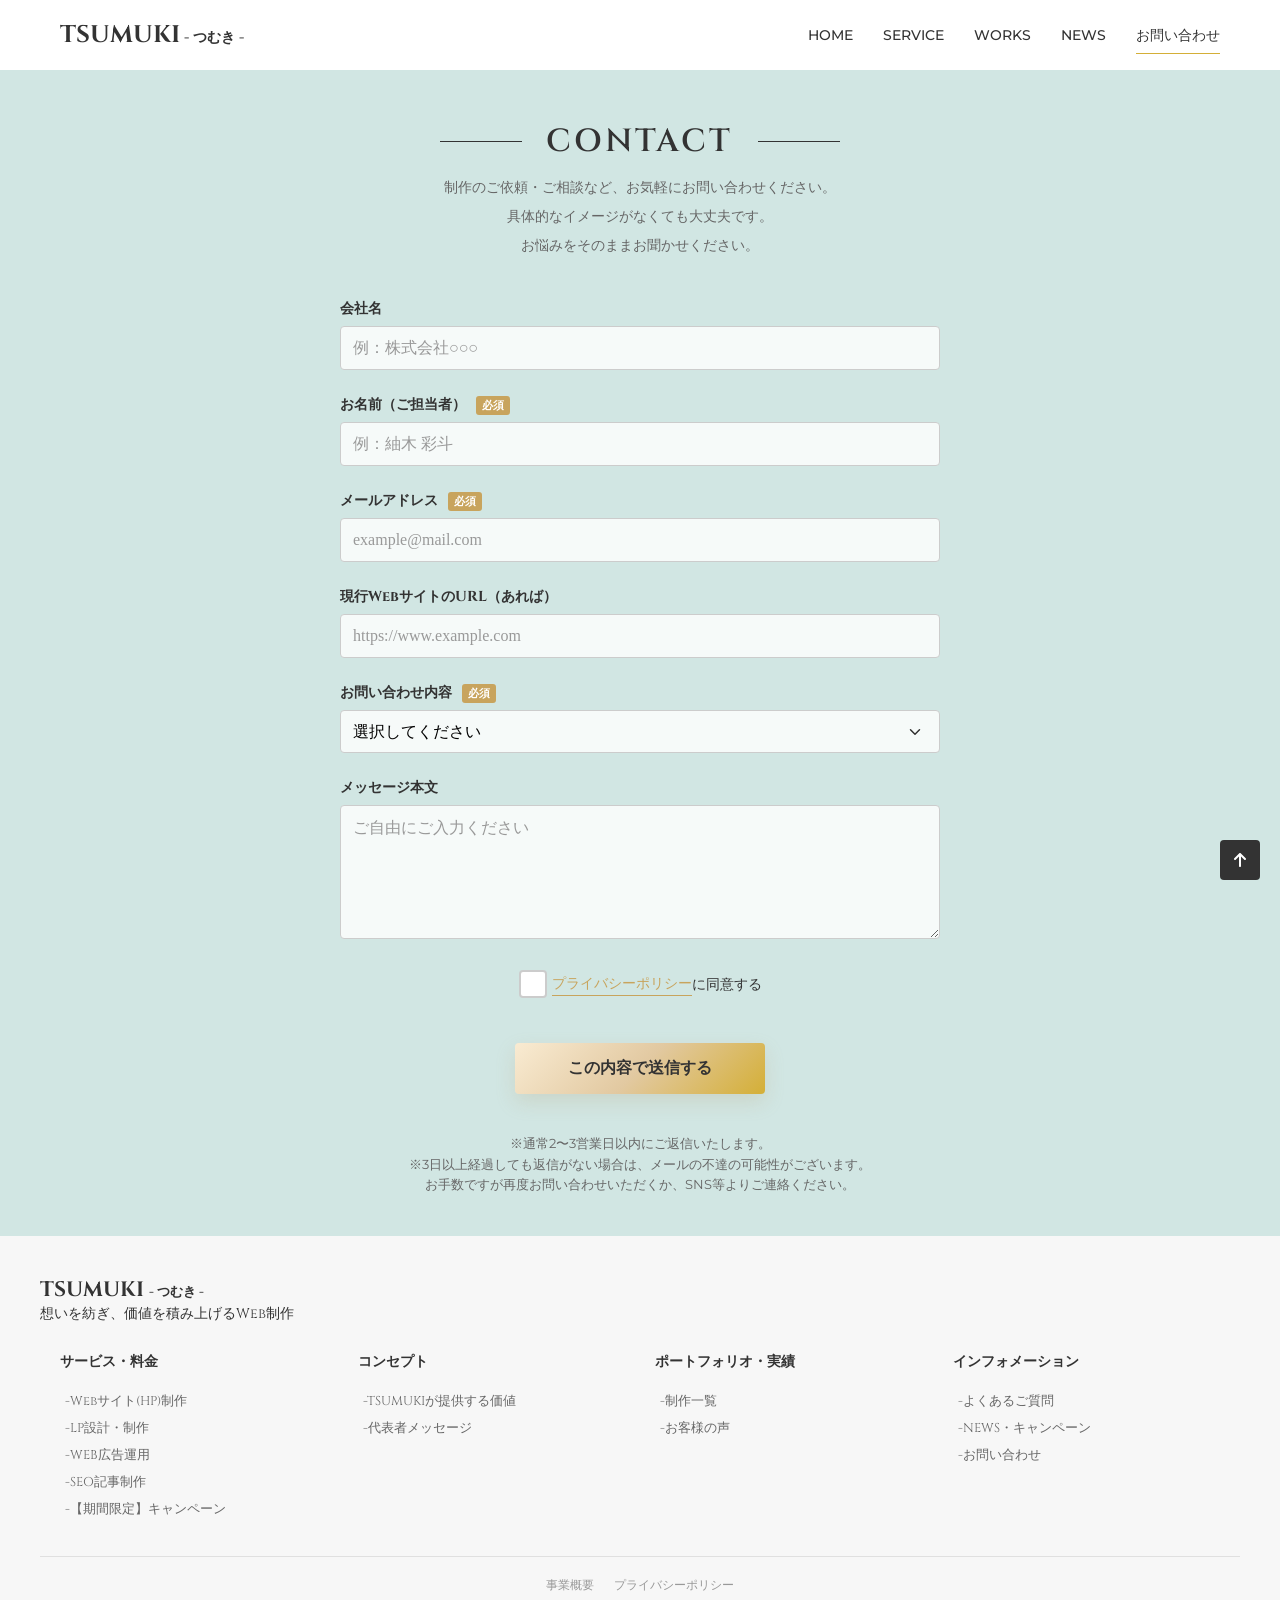
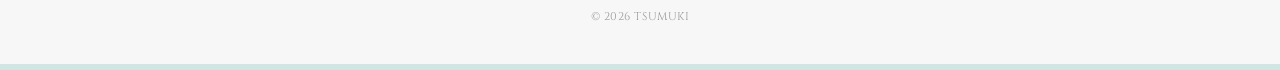
==== contact/index.html @ a567a767 "Add files via upload" ====
<!DOCTYPE html>
<html lang="ja">
<head>
	<meta charset="UTF-8">
	<meta name="viewport" content="width=device-width, initial-scale=1.0">
	<title>tsumuki-つむき- | WEB DESIGN STUDIO</title>
	<link rel="stylesheet" href="../css/style.css">

	<!-- Google Fonts 読み込み -->
		<link rel="preconnect" href="https://fonts.googleapis.com">
		<link rel="preconnect" href="https://fonts.gstatic.com" crossorigin>
		<link href="https://fonts.googleapis.com/css2?family=Cinzel:wght@400..900&family=Montserrat:ital,wght@0,100..900;1,100..900&display=swap" rel="stylesheet">

</head>
<body id="contact">

	<!-- ＊＊＊＊＊＊＊＊＊＊＊＊＊＊＊＊＊＊＊＊＊＊＊＊＊＊＊＊＊＊＊＊
	 ヘッダー領域
	 ＊＊＊＊＊＊＊＊＊＊＊＊＊＊＊＊＊＊＊＊＊＊＊＊＊＊＊＊＊＊＊＊ -->
	<header>
		<div class="header-container">
			<a href="../index.html">
				<h1>TSUMUKI<span>&nbsp;-&nbsp;つむき&nbsp;-</span></h1>
			</a>

			<div class="hamburger" id="js-hamburger">
        <span></span>
        <span></span>
        <span></span>
      </div>

      <nav id="js-nav">
				<ul class="grobal-nav">
					<li><a href="../index.html">HOME</a></li>
					<li><a href="../index.html#service">SERVICE</a></li>
					<li><a href="../soon.html">WORKS</a></li>
					<li><a href="../soon.html">NEWS</a></li>
					<li><a href="index.html" aria-current="page">お問い合わせ</a></li>
				</ul>
			</nav>
		</div>
	</header>

	<!-- ＊＊＊＊＊＊＊＊＊＊＊＊＊＊＊＊＊＊＊＊＊＊＊＊＊＊＊＊＊＊＊＊＊＊メイン領域＊＊＊＊＊＊＊＊＊＊＊＊＊＊＊＊＊＊＊＊＊＊＊＊＊＊＊＊＊＊＊＊＊＊ -->
	<main>
		<!-- ********************お問い合わせフォーム******************** -->
<section class="contact-section">
  <div class="container">
    <h2 class="section-title">CONTACT</h2>
    <p class="section-subtitle">
			制作のご依頼・ご相談など、お気軽にお問い合わせください。<br>
			具体的なイメージがなくても大丈夫です。<br>
			お悩みをそのままお聞かせください。
		</p>

    <form action="https://ssgform.com/s/tRD8QFC2WDVn" method="post" class="contact-form">
      
      <div class="form-group">
        <label for="company">会社名</label>
        <input type="text" id="company" name="会社名" placeholder="例：株式会社○○○">
      </div>

			<div class="form-group">
				<label for="name">お名前（ご担当者）<span>必須</span></label>
				<input type="text" id="name" name="お名前" placeholder="例：紬木 彩斗" required>
			</div>

      <div class="form-group">
        <label for="email">メールアドレス<span>必須</span></label>
        <input type="email" id="email" name="メールアドレス" placeholder="example@mail.com" required>
      </div>

		  <div class="form-group">
        <label for="hp">現行WebサイトのURL（あれば）</label>
        <input type="url" id="hp" name="現行サイト" placeholder="https://www.example.com">
      </div>

      <div class="form-group">
        <label for="type">お問い合わせ内容<span>必須</span></label>
        <select id="type" name="お問い合わせ種類" required>
          <option value="">選択してください</option>
          <option value="サイト制作">Webサイトのご相談</option>
          <option value="LP相談">LPのご相談</option>
          <option value="Web広告">Web広告のご相談</option>
          <option value="ライティング">SEO記事制作のご相談</option>
          <option value="その他">その他</option>
        </select>
      </div>

      <div class="form-group">
        <label for="message">メッセージ本文</label>
        <textarea id="message" name="内容" rows="6" placeholder="ご自由にご入力ください"></textarea>
      </div>

			<div class="form-agreement">
				<input type="checkbox" id="agree" name="同意" required>
				<label for="agree">
					<a href="privacy.html" target="_blank" rel="noopener noreferrer">プライバシーポリシー</a>に同意する
				</label>
			</div>
						
      <div class="form-submit">
        <button type="submit" class="submit-btn">この内容で送信する</button>
      </div>
			
			<p class="form-note">
				※通常2〜3営業日以内にご返信いたします。<br>
				※3日以上経過しても返信がない場合は、メールの不達の可能性がございます。<br>
				お手数ですが再度お問い合わせいただくか、SNS等よりご連絡ください。
			</p>

    </form>
  </div>
</section>

	</main>

	<!-- ＊＊＊＊＊＊＊＊＊＊＊＊＊＊＊＊＊＊＊＊＊＊＊＊＊＊＊＊＊＊＊＊
	 フッター領域
	 ＊＊＊＊＊＊＊＊＊＊＊＊＊＊＊＊＊＊＊＊＊＊＊＊＊＊＊＊＊＊＊＊ -->
	<footer class="footer">
		<!-- ↑TOPへ戻るボタン -->
		<a href="#top">
			<button class="top-btn">
				<svg class="svgIcon" viewBox="0 0 384 512">
					<path
						d="M214.6 41.4c-12.5-12.5-32.8-12.5-45.3 0l-160 160c-12.5 12.5-12.5 32.8 0 45.3s32.8 12.5 45.3 0L160 141.2V448c0 17.7 14.3 32 32 32s32-14.3 32-32V141.2L329.4 246.6c12.5 12.5 32.8 12.5 45.3 0s12.5-32.8 0-45.3l-160-160z">
					</path>
				</svg>
			</button>
		</a>

		<div class="footer-container">
			<!-- ロゴ・名前エリア -->
			<div class="footer_brand">
    	  <div class="footer_logo">TSUMUKI&nbsp;<span>-&nbsp;つむき&nbsp;-</span></div>
    	  <p class="footer_tagline">想いを紡ぎ、価値を積み上げるWeb制作</p>
    	</div>

			<!-- フッター情報エリア -->
			<div class="footer__main">
				<details open class="footer__accordion">
					<summary>サービス・料金</summary>
					<ul>
						<li><a href="#">-Webサイト(HP)制作</a></li>
						<li><a href="#">-LP設計・制作</a></li>
						<li><a href="#">-WEB広告運用</a></li>
						<li><a href="#">-SEO記事制作</a></li>
						<li><a href="#">-【期間限定】キャンペーン</a></li>
					</ul>
				</details>
				
				<details open class="footer__accordion">
					<summary>コンセプト</summary>
					<ul>
						<li><a href="#">-TSUMUKIが提供する価値</a></li>
						<li><a href="#">-代表者メッセージ</a></li>
					</ul>
				</details>

				<details open class="footer__accordion">
					<summary>ポートフォリオ・実績</summary>
					<ul>
						<li><a href="#">-制作一覧</a></li>
						<li><a href="#">-お客様の声</a></li>
					</ul>
				</details>

				<details open class="footer__accordion">
					<summary>インフォメーション</summary>
					<ul>
						<li><a href="#">-よくあるご質問</a></li>
						<li><a href="#">-NEWS・キャンペーン</a></li>
						<li><a href="#">-お問い合わせ</a></li>
					</ul>
				</details>	

			</div>

			<div class="footer__sub">
				<nav class="footer__sub-nav">
					<a href="#">事業概要</a>
					<a href="#">プライバシーポリシー</a>
				</nav>
				<p class="copyright">&copy; 2026 TSUMUKI</p>
			</div>

		</div>	<!--/.footer-container-->

		
		<!-- ********************JavaScript******************** -->
		<script src="../js/hamburger.js"></script>
		<script src="../js/smart-header.js"></script>

		<!-- フッターのサイトマップアコーディオン：スマホ表示のみ閉じておくためのJS -->
		<script>
			if (window.innerWidth <= 767) {
				document.querySelectorAll('.footer__accordion').forEach(el => el.removeAttribute('open'));
			}
		</script>

	</footer>
</body>
</html>
---- css/style.css ----
@charset "UTF-8";
html {
  scroll-behavior: smooth;
}

html * {
  margin: 0;
  padding: 0;
  box-sizing: border-box;
}

body {
  background-color: #D1E6E3;
  color: #333;
  /* フォント　<weight>: Use a value from 400 to 900 */
  font-family: "Cinzel", serif;
  font-optical-sizing: auto;
  font-style: normal;
}

ul {
  list-style-type: none;
  margin-left: 0;
}

a {
  text-decoration: none;
}

img {
  max-width: 100%;
  height: auto;
}

/* headerの高さ分を計算して */
section {
  scroll-margin-top: 100px;
}

@media (max-width: 800px) and (min-width: 481px) {
  section {
    scroll-margin-top: 120px;
  }
}
/*============================================================
 全ページ共通レイアウト ============================================================*/
/* ------------------------------------------
 ヘッダー設定
 ------------------------------------------ */
header {
  height: auto;
  min-height: 70px;
  background-color: #fff;
  position: fixed;
  width: 100%;
  z-index: 1000;
  top: 0;
  transition: transform 0.4s ease; /* スムーズに消える */
}

/* footerが見えると上に引っ込む */
header.header-hidden {
  transform: translateY(-100%);
}

header .header-container {
  max-width: 1200px;
  width: 100%;
  margin: 0 auto;
  padding: 0 20px;
  display: flex;
  justify-content: space-between;
  align-items: center;
  box-sizing: border-box;
  min-height: 70px;
}

header h1 {
  font-weight: 700;
  font-size: clamp(22px, 4vw, 24px);
  color: #333;
  line-height: 1;
}

header h1 span {
  font-size: clamp(10px, 1.8vw, 14px);
}

header nav ul {
  display: flex;
  align-items: center;
  gap: 30px;
  font-family: "Montserrat", sans-serif;
  font-weight: 500;
  font-size: clamp(12px, 1.5vw, 14px);
}

.header-cta {
  display: inline-block;
  padding: 15px;
  background: linear-gradient(135deg, #F9EBD2 0%, #E2C9A1 50%, #D4AF37 100%);
  color: #333;
  font-weight: 600;
  text-decoration: none;
  border-radius: 4px;
  border: none;
  cursor: pointer;
  text-align: center;
}

/* navの下線アニメーション */
.grobal-nav a {
  position: relative;
  color: #333;
  padding-bottom: 10px;
}

.grobal-nav li a::after {
  content: "";
  position: absolute;
  left: 0;
  bottom: 0;
  width: 100%;
  height: 0.5px;
  background-color: #D4AF37;
  transform: scaleX(0);
  transform-origin: left;
  transition: transform 0.3s ease;
}

.grobal-nav li a:hover::after,
.grobal-nav li a[aria-current=page]::after {
  transform: scaleX(1);
}

/* ハンバーガーボタン */
.hamburger {
  display: none;
  width: 30px;
  height: 24px;
  cursor: pointer;
  position: relative;
  z-index: 2100;
}

.hamburger span {
  position: absolute;
  left: 0;
  width: 100%;
  height: 2px;
  background-color: #333;
  transition: all 0.4s;
}

.hamburger span:nth-child(1) {
  top: 0;
}

.hamburger span:nth-child(2) {
  top: 11px;
}

.hamburger span:nth-child(3) {
  bottom: 0;
}

/* --------------タブレット：2段表示 ------------- */
@media (max-width: 800px) and (min-width: 481px) {
  header .header-container {
    flex-direction: column;
    justify-content: center;
    padding: 25px 0 20px;
    height: auto;
  }
  header h1 {
    margin-bottom: 25px;
  }
  header nav ul {
    gap: 40px;
  }
  .grobal-nav a {
    padding-bottom: 5px;
  }
}
/* -------------　スマホ：ハンバーガー　------------- */
@media (max-width: 480px) {
  .hamburger {
    display: block;
  }
  header nav {
    position: fixed;
    top: 0;
    right: -100%;
    width: 100%;
    height: 100vh;
    background-color: rgba(255, 255, 255, 0.98);
    transition: all 0.5s ease;
    z-index: 2000;
    display: flex;
    align-items: center;
    justify-content: center;
  }
  header nav.active {
    right: 0;
  }
  header nav ul {
    flex-direction: column;
    gap: 40px;
  }
  /* スマホのメニュー内はタップしやすさ優先で少し大きく */
  .grobal-nav a {
    font-size: 18px;
  }
}
/* ------------------------------------------
 見出し設定
 ------------------------------------------ */
/* ↓ 見出しh2のレイアウト */
.section-title,
.thanks-title {
  display: flex;
  align-items: center;
  justify-content: center;
  gap: 1.5rem; /* 文字と線の間 */
  font-size: clamp(1.6rem, 3.8vw, 2rem);
  font-weight: 600;
  letter-spacing: 0.1em;
  text-align: center;
  max-width: 400px;
  margin: 0 auto;
}

/* ↓ 見出しの左右線 */
.section-title::before,
.section-title::after {
  content: "";
  flex: 1;
  height: 0.5px;
  background: #333;
}

/* ------------------------------------------
 フッター設定
 ------------------------------------------ */
footer {
  height: auto;
  min-height: 200px;
  background-color: #F7F7F7;
  margin-top: 40px;
  padding: 40px 20px;
  font-size: 0.875rem;
}

.footer-container {
  max-width: 1200px;
  margin: 0 auto;
}

/* -------------　「TOPへ戻る」ボタン　------------- */
.top-btn {
  width: 40px;
  height: 40px;
  border-radius: 4px;
  background-color: #333;
  border: none;
  font-weight: 500;
  display: flex;
  align-items: center;
  justify-content: center;
  cursor: pointer;
  transition-duration: 0.3s;
  overflow: hidden;
  position: fixed;
  right: 20px;
  bottom: 20px;
  z-index: 1000;
}

.svgIcon {
  width: 12px;
  transition-duration: 0.3s;
}

.svgIcon path {
  fill: #fff;
}

.top-btn:hover {
  width: 100px;
  transition-duration: 0.3s;
  background-color: #333;
  align-items: center;
}

.top-btn:hover .svgIcon {
  /* width: 20px; */
  transition-duration: 0.3s;
  transform: translateY(-200%);
}

.top-btn::before {
  position: absolute;
  bottom: -20px;
  content: "トップへ戻る";
  font-weight: 400;
  color: #fcfcf6;
  font-size: 0px;
}

.top-btn:hover::before {
  font-size: 13px;
  opacity: 1;
  bottom: unset;
  transition-duration: 0.3s;
}

/* -------------　ブランドエリア　------------- */
.footer_brand a {
  color: #333;
}

.footer_logo {
  font-size: 1.3rem;
  font-weight: 700;
}

.footer_logo span {
  font-size: 0.8rem;
}

/* -------------　サイトマップ　------------- */
.footer__main {
  display: grid;
  gap: 20px 10px;
  padding: 30px 0 0;
}

/* --- ベース：スマホ（2列） --- */
@media screen and (max-width: 480px) {
  .footer__main {
    grid-template-columns: repeat(2, 1fr);
  }
}
/* --- タブレット（3列） --- */
@media screen and (min-width: 481px) and (max-width: 800px) {
  .footer__main {
    grid-template-columns: repeat(3, 1fr);
  }
}
/* アコーディオン共通スタイル */
.footer__accordion {
  border: none;
}

.footer__accordion summary {
  list-style: none;
  cursor: pointer;
  display: flex;
  align-items: center;
  font-weight: 600;
  font-size: 0.85rem;
  gap: 6px;
}

/* 矢印（∨）の設定 */
.footer__accordion summary::after {
  content: "";
  width: 5px;
  height: 5px;
  border-right: 1px solid #666;
  border-bottom: 1px solid #666;
  transform: rotate(45deg); /* 閉じている時は下向き */
  transition: transform 0.2s;
}

/* 開いている（open属性がある）時の矢印 */
.footer__accordion[open] summary::after {
  transform: rotate(-135deg); /* 上向き */
}

/* リスト部分 */
.footer__accordion ul {
  padding: 8px 0 0 5px;
  list-style: none;
}

.footer__accordion ul li {
  margin-bottom: 8px;
}

.footer__accordion ul li a {
  color: #666;
  text-decoration: none;
  font-size: 0.8rem;
}

/* --- PC（801px以上：4列・矢印なし・強制表示） --- */
@media screen and (min-width: 801px) {
  .footer__main {
    grid-template-columns: repeat(4, 1fr);
    gap: 30px;
    padding: 30px 20px 0;
  }
  .footer__accordion {
    display: block;
  }
  /* summaryを単なる見出しにして、クリック不可にする */
  .footer__accordion summary {
    pointer-events: none;
    cursor: default;
    padding-bottom: 12px;
  }
  /* 矢印を完全に消す */
  .footer__accordion summary::after {
    display: none !important;
  }
  /* 中身を強制表示（open属性がなくても出す） */
  .footer__accordion ul {
    display: block !important;
    opacity: 1 !important;
    visibility: visible !important;
  }
}
/* -------------　他・コピーライト　------------- */
.footer__sub {
  margin-top: 30px;
  border-top: 1px solid #e0e0e0;
  padding-top: 20px;
  text-align: center;
}

.footer__sub-nav {
  display: flex;
  justify-content: center;
  gap: 20px;
  margin-bottom: 15px;
}

.footer__sub-nav a {
  font-size: 0.75rem;
  color: #999;
}

.copyright {
  font-size: 0.7rem;
  color: #999;
  letter-spacing: 0.05em;
}

/*============================================================ 
TOPページの設定ここから ============================================================*/
/* ------------------------------------------
 ファーストビュー（PC）
 ------------------------------------------ */
.fv {
  position: relative;
  width: 100%;
  background-color: #D1E6E3;
  overflow: hidden;
  margin-top: 70px;
}

.fv-inner {
  max-width: 1200px;
  margin: 0 auto;
  display: flex;
  align-items: center;
  justify-content: flex-end;
  position: relative;
  padding: 0 5%; /* 上下に少し余白を持たせて、SERVICEとの距離を保つ */
}

.fv-content {
  position: absolute;
  left: 5%;
  top: 50%;
  transform: translateY(-50%);
  z-index: 10;
  width: 100%;
  pointer-events: none;
}

.fv-copy {
  font-family: "Yu Mincho", serif;
  font-size: clamp(1.8rem, 4vw, 2.3rem);
  line-height: 1.6;
  color: #333;
  font-weight: 500;
}

.sp-only {
  display: none;
}

.fv-copy-sub {
  font-size: 0.5em;
  display: block;
  letter-spacing: 0.1em;
  margin-bottom: 0.5em;
}

.fv-lead {
  margin-top: 1.5em;
  font-size: 1rem;
  letter-spacing: 0.05em;
  color: #666;
}

.fv-img {
  width: 60%;
  max-width: 600px;
}

.fv-img img {
  width: 100%;
  height: auto;
  display: block;
  opacity: 0;
  transform: scale(1.05);
  filter: blur(5px);
  animation: fvAppear 2s cubic-bezier(0.33, 1, 0.68, 1) forwards;
}

@keyframes fvAppear {
  to {
    opacity: 0.8;
    transform: scale(1);
    filter: blur(0);
  }
}
/* ------------------------------------------
 ファーストビュー（800px以下）
 ------------------------------------------ */
@media (max-width: 800px) {
  .fv {
    margin-bottom: 0;
    margin-top: 120px;
  }
  .fv-inner {
    padding: 0;
  }
  .fv-content {
    position: absolute;
    left: 10px;
    top: 10px;
    transform: none;
    z-index: 20;
    padding: 20px;
    width: auto;
  }
  .fv-copy {
    font-size: 6.5vw;
    white-space: nowrap;
    text-shadow: 0 0 15px #fff, 0 0 5px #fff;
  }
  .fv-copy-sub {
    display: inline-block;
  }
  .fv-lead {
    margin-top: 0.5em;
  }
  .fv-img {
    width: 100%;
    max-width: 100%;
    opacity: 0.8;
    margin: 0;
  }
}
@media (min-width: 481px) and (max-width: 800px) {
  /* コピーが大きすぎるのを抑制 */
  .fv-copy {
    font-size: 5vw; /* 6.5vwから少しトーンダウン */
    margin-top: 20px;
  }
  /* 画像を少し横長に見せる（高さを抑える）調整 */
  .fv-img {
    width: 100%;
    max-height: 500px; /* ★ここで高さを制限して横長感を出す */
    overflow: hidden; /* はみ出た分を隠す */
  }
  .fv-img img {
    width: 100%;
    height: 100%;
    -o-object-fit: cover;
       object-fit: cover; /* ★画像が潰れないように中央で切り抜き */
    -o-object-position: center 30%;
       object-position: center 30%; /* 少し上めを基準に切り抜くとデスクが綺麗に見えます */
  }
  /* ブランド名の位置をデスクの余白に合わせる */
  .fv-lead {
    bottom: 5%;
    margin-bottom: 20px;
  }
}
@media (max-width: 480px) {
  .fv {
    margin-top: 70px;
  }
  .fv-content {
    position: absolute;
    left: 0;
    top: 0;
    width: 100%;
    height: 100%;
    transform: none;
    z-index: 20;
    padding: 20px;
    pointer-events: none;
  }
  .fv-copy {
    font-size: 2rem;
    line-height: 1.3;
    margin-left: 10px;
  }
  .sp-only {
    display: inline;
  }
  .fv-copy-sub {
    margin-bottom: 2em;
  }
  .fv-lead {
    position: absolute;
    bottom: 10%; /* 画像の下の方に配置 */
    left: 20px; /* 左端からの距離 */
    margin-top: 0; /* absoluteにしたのでmarginはリセット */
    font-size: 0.85rem;
    color: #666;
    background: rgba(255, 255, 255, 0.4); /* 背景を少しだけ白くして文字を浮かせる */
    padding: 2px 8px;
    border-radius: 2px;
  }
}
/* ------------------------------------------
 サービス一覧section
 ------------------------------------------ */
.service_section {
  padding-top: 50px;
}

/* 横並び4列 */
.service-wrapper {
  max-width: 900px;
  width: 95%;
  margin: 50px auto 80px auto;
  display: flex;
  gap: 20px;
  flex-wrap: wrap;
  justify-content: space-between;
}

/* 各サービスアイテム */
.service-item {
  flex: 0 1 calc(25% - 15px); /* flex-growを0にして幅を安定させる */
  box-sizing: border-box;
  background: #fff;
  padding: 0 0 15px;
  border-radius: 8px;
  overflow: hidden;
  display: flex;
  flex-direction: column;
  align-items: center;
  /* スクロールアニメーション初期状態 */
  opacity: 0;
  transform: translateY(20px);
  transition: opacity 1s ease, transform 1s ease;
  transition-delay: 0.2s;
}

.service-item:nth-child(2) {
  transition-delay: 0.4s;
}

.service-item:nth-child(3) {
  transition-delay: 0.6s;
}

.service-item:nth-child(4) {
  transition-delay: 0.8s;
}

/* アニメーション発動時 */
.service-item.show {
  opacity: 1;
  transform: translateY(0);
}

/* サービスイメージ画像 */
.service-item figure {
  width: 100%;
  margin: 0;
}

.service-item img {
  width: 100%;
  height: 150px;
  -o-object-fit: cover;
     object-fit: cover;
  display: block;
}

/* テキスト部分にだけ余白を作る */
.service-item h3,
.service-item p {
  padding: 0 20px;
}

.service-item h3 {
  margin: 20px 0 10px 0;
  font-size: 16px; /* スマホで見やすいよう調整（必要に応じて） */
}

.service-item p {
  flex-grow: 1;
  font-size: 14px;
  margin-bottom: 15px;
}

/* ボタンスタイル */
.link-btn {
  display: inline-block;
  padding: 8px 16px;
  background: #333;
  color: #fff;
  text-decoration: none;
  border-radius: 4px;
}

/* ---------- タブレット（601px〜800px）：3列表示  ---------- */
@media (min-width: 601px) and (max-width: 800px) {
  .service-wrapper {
    /* 隙間を少し詰めて3枚収まりやすくする */
    gap: 15px;
    justify-content: flex-start; /* 4枚目が左に寄るようにする */
  }
  .service-item {
    /* 3列にするための計算：(100% / 3) - 隙間分 */
    flex: 0 1 calc(33.333% - 10px);
    margin-bottom: 20px;
  }
  .service-item h3 {
    font-size: 15px; /* 枠が狭くなるので少し文字を小さく */
    padding: 0 10px;
  }
  .service-item p {
    font-size: 13px;
    padding: 0 10px;
  }
  .link-btn {
    font-size: 12px;
    padding: 6px 12px;
  }
}
/* ------------ スマホ対応（600px以下）：2列表示------------ */
@media (max-width: 600px) {
  .service-wrapper {
    width: 100%;
    gap: 10px; /* 隙間を少し狭くする */
    margin: 30px auto;
  }
  .service-item {
    /* 2列にするために50%からgap分を引く */
    flex: 0 1 calc(50% - 5px);
    margin-bottom: 10px;
  }
  .service-item img {
    height: 120px; /* 画像の高さを少し抑える */
  }
  .service-item h3,
  .service-item p {
    padding: 0 10px; /* 内側の余白を少し詰める */
  }
  .service-item h3 {
    font-size: 14px;
    margin: 15px 0 8px 0;
  }
  .service-item p {
    font-size: 12px;
    line-height: 1.5;
  }
  .link-btn {
    font-size: 11px;
    padding: 6px 12px;
  }
}
/* ------------------------------------------
 私の強みセクション
 ------------------------------------------ */
.value_section_simple {
  padding: 50px 0 80px;
  background-color: #fdfaf5; /* キナリ色 */
  overflow: hidden;
}

.inner {
  max-width: 900px;
  width: 100%;
  margin: 0 auto;
  padding: 0 20px;
}

.section-subtitle {
  text-align: center;
  font-size: clamp(0.7rem, 1.8vw, 0.9rem);
  color: #666;
  font-family: "Montserrat", sans-serif;
}

.value_item {
  display: flex;
  align-items: center;
  gap: 5%;
  margin-top: 50px;
  margin-bottom: 0px;
}

.value_item.reverse {
  flex-direction: row-reverse;
}

.value_img_wrapper {
  flex: 0 0 40%; /* 全体幅の40%相当 */
  box-shadow: -20px 20px 0px #D1E6E3; /* 基本の影（左下） */
  line-height: 0; /* 下に謎の隙間ができるのを防ぐ */
  min-width: 0; /* flexアイテムの崩れ防止 */
}

/* 画像に少し「奥行き」を出す装飾 */
.value_img_wrapper img {
  width: 100%;
  height: auto;
  aspect-ratio: 3/2; /* 2:3の横長にすると、より記事っぽくなります */
  -o-object-fit: cover;
     object-fit: cover;
  transition: transform 0.4s ease;
}

/* 逆配置の時のシャドウの向きを調整 */
.value_item.reverse .value_img_wrapper {
  box-shadow: 20px 20px 0 #D1E6E3;
}

.value_text_box {
  flex: 1;
  min-width: 0;
}

.value_num_large {
  display: block;
  font-size: 3rem;
  color: #d1c1b1; /* 番号ベージュ */
  margin-bottom: 10px;
  font-style: italic;
  line-height: 1;
}

.value_text_box h3 {
  font-family: "Yu Mincho", serif;
  font-size: 1.6rem;
  margin-bottom: 20px;
  color: #333;
  line-height: 1.4;
}

.value_text_box p {
  font-size: 1rem;
  line-height: 2;
  color: #666;
  text-align: justify;
}

/* ------------------ スマホ対応 -------------------- */
@media (max-width: 800px) {
  .value_item, .value_item.reverse {
    flex-direction: column; /* 縦並びに強制変更 */
    gap: 40px;
    margin-top: 30px;
    margin-bottom: 50px;
  }
  .value_img_wrapper, .value_text_box {
    flex: none;
    width: 90%;
  }
  .value_img_wrapper img {
    aspect-ratio: 16/9; /* 少し浅めの横長 */
  }
  .value_section_simple {
    padding: 50px 0 0;
  }
}
/* ------------------------------------------
 メッセージセクション
 ------------------------------------------ */
/* 前のセクションの設定（隙間が出ないようにする） */
.works_section {
  background-color: #D1E6E3;
  position: relative;
  z-index: 10;
  padding: 50px 0 0;
}

/* 窓の外枠：「切り抜き」の基準 */
.message-window-wrapper {
  position: relative;
  width: 100%;
  /* 窓の高さはメッセージ量に合わせて調整 */
  min-height: 100vh;
  clip-path: inset(0);
}

.fixed-bg {
  position: fixed;
  top: 0;
  left: 0;
  width: 100%;
  height: 100vh;
  background-image: url("../images/message_bg1.jpg");
  opacity: 0.5;
  background-size: cover;
  background-position: center;
  z-index: -1;
  /* iOSでのカクつき防止 */
  will-change: transform;
}

/* メッセージ文が乗る透明セクション */
.message-section {
  position: relative;
  z-index: 1;
  width: 100%;
  padding: 80px 0;
  display: flex;
  justify-content: center;
  align-items: center;
  /* 背景を透明に＝画像が見える */
  background: transparent;
}

/* 可読性アップのための白幕 */
.message-inner {
  max-width: 800px;
  width: 85%;
  text-align: center;
  background: rgba(255, 255, 255, 0.5);
  padding: 50px 20px;
}

.message-h3 {
  padding: 40px 0 20px;
  font-size: clamp(1.1rem, 2.8vw, 1.3rem);
  line-height: 2.3rem;
  color: #444;
}

.message-text p {
  font-size: 1rem;
  line-height: 2.2rem;
  padding: 10px 0;
}

/* ----------- スマホ対応:改行外して左寄せ ---------- */
@media (max-width: 480px) {
  .message-section {
    padding: 40px 0;
  }
  .message-inner {
    padding: 30px 20px;
  }
  .message-h3 {
    font-size: 1.09rem;
    line-height: 1.8rem;
  }
  .message-text p {
    line-height: 2rem;
    text-align: start;
  }
  .pc-only {
    display: none;
  }
}
/* -----------------------------------------------------------
   実績一覧セクション（WORKS）
   ----------------------------------------------------------- */
.works_section {
  padding: 50px 0 0;
}

/* 親要素：隙間を調整 */
.works-wrapper {
  max-width: 1000px;
  width: 90%;
  margin: 50px auto 50px;
  display: flex;
  flex-wrap: wrap; /* 折り返しを許可 */
  gap: 30px 20px;
  justify-content: center;
}

/* 各アイテムの基本設定（PC/タブレット共通） */
a.works-item {
  display: block;
  /* PCは3列：隙間(20px)を考慮した計算 */
  flex: 0 1 calc((100% - 40px) / 3);
  text-align: left;
}

.works-item img {
  width: 100%;
  height: auto;
  aspect-ratio: 1/1; /* 画像のサイズを統一してガタつき防止 */
  -o-object-fit: cover;
     object-fit: cover;
  display: block;
  border-radius: 4px;
  box-shadow: 0 4px 10px rgba(0, 0, 0, 0.05);
}

.works-item h3 {
  font-size: 16px;
  margin: 15px 0 10px;
  color: #333;
}

.works-item p {
  font-size: 14px;
  line-height: 1.6;
  color: #666;
  margin-bottom: 10px;
}

/* readmoreボタンの微調整 */
.readmore-btn {
  font-size: 12px;
  color: #D4AF37; /* ブランドカラーに合わせる */
  text-transform: uppercase;
  letter-spacing: 0.1em;
  border-bottom: 1px solid #D4AF37;
  padding-bottom: 2px;
  transition: opacity 0.3s;
}

.readmore-btn:hover {
  opacity: 0.7;
}

/* ----------- スマホ：2列表示 ---------- */
@media (max-width: 768px) {
  .works_section {
    padding: 50px 0 0;
  }
  .works-wrapper {
    margin: 30px auto 30px;
    width: 90%;
    gap: 20px 10px;
    justify-content: flex-start;
  }
  a.works-item {
    /* 2列：隙間(10px)を考慮 */
    flex: 0 1 calc((100% - 10px) / 2);
    padding: 10px 0;
  }
  .works-item h3 {
    font-size: 14px;
    margin-top: 10px;
  }
  .works-item p {
    font-size: 12px;
    line-height: 1.4;
    /* 3行以上は隠す */
    display: -webkit-box;
    line-clamp: 3;
    -webkit-line-clamp: 3;
    -webkit-box-orient: vertical;
    overflow: hidden;
  }
  .readmore-btn {
    font-size: 11px;
  }
}
/* ------------------------------------------
 FAQセクション
 ------------------------------------------ */
.faq_section {
  padding: 70px 0 0;
}

/* アコーディオン全体 */
.faq-container {
  max-width: 800px;
  margin: 15px auto 30px;
}

.faq-item {
  border-bottom: 1px solid #ffffff;
}

/* 質問部分 */
.faq-question {
  width: 100%;
  display: flex;
  justify-content: space-between;
  gap: 30px;
  align-items: center;
  padding: 24px 20px;
  background: none;
  border: none;
  cursor: pointer;
  font-size: 1rem;
  font-weight: 400;
  text-align: left;
  transition: color 0.3s ease;
  color: #333;
}

/* プラス・マイナスアイコン */
.icon {
  position: relative;
  width: 20px;
  height: 20px;
}

.icon::before,
.icon::after {
  content: "";
  position: absolute;
  top: 50%;
  left: 50%;
  width: 100%;
  height: 1px;
  background-color: #333;
  transform: translate(-50%, -50%);
  transition: transform 0.3s ease;
}

.icon::after {
  transform: translate(-50%, -50%) rotate(90deg);
}

/* 開いた時のアイコン変化 */
.faq-question[aria-expanded=true] .icon::after {
  transform: translate(-50%, -50%) rotate(0deg);
}

/* 回答部分（アニメーション用） */
.faq-answer {
  display: grid;
  grid-template-rows: 0fr;
  transition: grid-template-rows 0.4s ease;
  overflow: hidden;
}

.faq-question[aria-expanded=true] + .faq-answer {
  grid-template-rows: 1fr;
}

.answer-content {
  min-height: 0;
}

.answer-content p {
  padding: 0 20px 24px;
  line-height: 1.8;
  color: #666;
}

/* ----------「相談する」ボタン---------- */
.btn-wrapper {
  max-width: 800px;
  width: 95%;
  margin: 0 auto;
  display: flex;
  flex-direction: column;
  align-items: center;
}

.cta-button {
  display: inline-block;
  padding: 15px 56px;
  background: linear-gradient(135deg, rgba(249, 235, 210, 0.9) 0%, rgba(226, 201, 161, 0.9) 50%, rgba(212, 175, 55, 0.9) 100%);
  color: #333;
  font-weight: 700;
  text-decoration: none;
  border-radius: 4px;
  /* 影 */
  box-shadow: 0 8px 20px rgba(180, 150, 100, 0.2);
  /* アニメーション */
  transition: all 0.3s cubic-bezier(0.25, 0.46, 0.45, 0.94);
  border: none;
  cursor: pointer;
  text-align: center;
}

.cta-button:hover {
  /* ホバー時に少し大きく、影を深くして「押せる感」を強調 */
  transform: translateY(-2px) scale(1.02);
  box-shadow: 0 8px 20px rgba(180, 150, 100, 0.4);
  filter: brightness(1.05); /* ほんの少し明るく光らせる */
}

/*============================================================ 
お問い合わせページの設定ここから
 ============================================================*/
.contact-section {
  padding: 120px 20px 0;
}

/* ---------------タブレット：nav2段になったとき--------------- */
@media (max-width: 800px) and (min-width: 481px) {
  .contact-section {
    padding: 160px 20px 0;
  }
}
.container {
  max-width: 600px;
  margin: 0 auto;
}

#contact .section-subtitle {
  margin: 10px 0 0;
  line-height: 1.8rem;
}

/* ---------------フォームの入力エリア--------------- */
.form-group {
  margin-bottom: 25px;
}

.form-group label {
  display: block;
  font-weight: bold;
  font-size: 0.9rem;
  margin-bottom: 8px;
}

.form-group label span {
  background: #c8a45d; /* 必須の印 */
  color: #fff;
  font-size: 0.7rem;
  padding: 2px 6px;
  border-radius: 3px;
  margin-left: 10px;
  vertical-align: middle;
}

input[type=text],
input[type=email],
input[type=url],
select,
textarea {
  width: 100%;
  padding: 12px;
  border: 1px solid #ccc;
  border-radius: 4px;
  background-color: rgba(255, 255, 255, 0.8);
  font-size: 1rem;
  box-sizing: border-box;
  outline: none; /*これしてからfocus時の枠線を設定*/
}

/* フォーカス（選択）された時の枠線を少しだけ強調する */
textarea#message:focus,
input:focus,
select:focus {
  border-color: #333;
}

/* 欄内（記入例）のフォント指定 */
#type {
  font-family: serif;
}

.contact-form {
  margin-top: 40px;
}

.contact-form ::-moz-placeholder {
  font-family: serif;
  color: #999;
  opacity: 1; /* Firefox対策 */
}

.contact-form ::placeholder {
  font-family: serif;
  color: #999;
  opacity: 1; /* Firefox対策 */
}

/* ブラウザごとの個別の記述（念のため） */
.contact-form input::-webkit-input-placeholder,
.contact-form textarea::-webkit-input-placeholder {
  font-family: serif;
  color: #999;
}

.contact-form input::-moz-placeholder,
.contact-form textarea::-moz-placeholder {
  font-family: serif;
  color: #999;
}

.contact-form input:-ms-input-placeholder,
.contact-form textarea:-ms-input-placeholder {
  font-family: serif;
  color: #999;
}

/* ---------- お問い合わせ内容セレクトの装飾 ----------- */
select {
  /* ブラウザ標準の矢印を消す */
  -webkit-appearance: none;
  -moz-appearance: none;
  appearance: none;
  padding-right: 40px !important;
  /* 自作の矢印を背景として表示 */
  background-image: url('data:image/svg+xml;charset=utf8,%3Csvg xmlns="http://www.w3.org/2000/svg" viewBox="0 0 24 24" fill="none" stroke="%23333333" stroke-width="2" stroke-linecap="round" stroke-linejoin="round"%3E%3Cpolyline points="6 9 12 15 18 9"/%3E%3C/svg%3E');
  background-repeat: no-repeat;
  background-position: right 15px center;
  background-size: 18px; /* 矢印の大きさ */
  /* 背景色 */
  background-color: rgba(255, 255, 255, 0.8);
}

/* ---------------問い合わせメッセージ本文--------------- */
textarea#message {
  resize: vertical; /* ユーザーは縦方向だけサイズ調整可 */
}

/* ---------------プライバシーポリシー同意チェック--------------- */
/* 元のチェックボックスを隠す */
.form-agreement input[type=checkbox] {
  display: none;
}

/* ラベル全体（クリックしやすく余白をとる） */
.form-agreement label {
  display: inline-flex;
  align-items: center;
  cursor: pointer;
  font-size: 0.9rem;
  line-height: 1.5;
  color: #333;
}

/* チェックボックス（外枠）を作る */
.form-agreement label::before {
  content: "";
  display: inline-block;
  width: 24px;
  height: 24px;
  margin-right: 5px;
  border: 2px solid #ccc;
  border-radius: 4px;
  background: #fff;
  flex-shrink: 0;
  transition: all 0.2s ease;
}

/* チェックが入った時 */
.form-agreement input[type=checkbox]:checked + label::before {
  background-color: #c8a45d; /* サイトのアクセントカラー */
  border-color: #c8a45d;
}

/* レ点 */
.form-agreement label {
  position: relative;
}

.form-agreement input[type=checkbox]:checked + label::after {
  content: "";
  position: absolute;
  left: 8px;
  top: 4px;
  width: 7px;
  height: 12px;
  border-right: 3px solid #fff;
  border-bottom: 3px solid #fff;
  transform: rotate(45deg); /* 傾けてL字をレ点に見せる */
}

.form-agreement {
  text-align: center;
  font-size: 0.9rem;
}

.form-agreement a {
  color: #c8a45d;
  text-decoration: none;
  border-bottom: 1px solid #c8a45d;
  padding-bottom: 0.5px;
}

/* ---------------送信ボタン---------------- */
.submit-btn {
  display: block;
  width: 100%;
  max-width: 250px;
  margin: 40px auto;
  padding: 15px;
  background: linear-gradient(135deg, #F9EBD2 0%, #E2C9A1 50%, #D4AF37 100%);
  font-family: "Cinzel", serif;
  color: #333;
  border: none;
  border-radius: 4px;
  font-family: serif;
  font-size: 1rem;
  font-weight: 700;
  cursor: pointer;
  transition: opacity 0.3s;
  box-shadow: 0 8px 20px rgba(180, 150, 100, 0.2);
  /* アニメーション */
  transition: all 0.3s cubic-bezier(0.25, 0.46, 0.45, 0.94);
  border: none;
  cursor: pointer;
  text-align: center;
}

.submit-btn:hover {
  transform: translateY(-2px) scale(1.02);
  box-shadow: 0 8px 20px rgba(180, 150, 100, 0.4);
  filter: brightness(1.05);
}

/* ---------------説明書き---------------- */
.form-note {
  margin-top: 20px;
  font-family: "Montserrat", sans-serif;
  font-size: 0.8rem;
  color: #666;
  line-height: 1.6;
  text-align: center;
}

/*============================================================ 
サンクスページの設定ここから
 ============================================================*/
#thanks img {
  width: 15%;
}

#thanks .container {
  display: flex;
  flex-direction: column;
  align-items: center;
  gap: 50px;
}

/* ---------------TOPへ戻るボタン--------------- */
.thanks2top-btn {
  display: block;
  width: 100%;
  max-width: 200px;
  margin: 0px auto;
  padding: 15px;
  background: linear-gradient(135deg, #F9EBD2 0%, #E2C9A1 50%, #D4AF37 100%);
  color: #333;
  border: none;
  border-radius: 4px;
  font-family: serif;
  font-size: 1rem;
  font-weight: 700;
  cursor: pointer;
  transition: opacity 0.3s;
  box-shadow: 0 8px 20px rgba(180, 150, 100, 0.2);
  border: none;
  cursor: pointer;
  text-align: center;
  /* アニメーション */
  transition: all 0.3s cubic-bezier(0.25, 0.46, 0.45, 0.94);
}

.thanks2top-btn:hover {
  transform: translateY(-2px) scale(1.02);
  box-shadow: 0 8px 20px rgba(180, 150, 100, 0.4);
  filter: brightness(1.05);
}

/* 色の定義（tsumuki専用） */
/* -------------------------------------------
  メインビジュアル
------------------------------------------- */
.p-service-mv {
  margin-top: 70px;
  padding: 60px 20px;
  text-align: center;
  background-image: linear-gradient(rgba(255, 255, 255, 0.6)), url("../images/mv_4000.webp");
  background-position: 83% 41%;
  background-size: 253%;
}
.p-service-mv__title {
  text-shadow: 0 0 5px #fff;
}

/* 画像の下の説明文エリア */
.p-service-mv-description {
  background-color: #fff;
  padding: 15px;
  text-align: center;
}
.p-service-mv-description .p-service-mv__lead {
  font-size: 1rem;
  line-height: 1.5;
  font-weight: 500;
}

/* -------------------------------------------
  プランセクション
------------------------------------------- */
.p-service-plan {
  background-color: #D1E6E3;
  padding: 80px 0;
  overflow: hidden;
}

/* カルーセルカード単体 */
.p-plan-card {
  background: #fff;
  border-radius: 15px;
  padding: 20px 20px;
  text-align: center;
  transition: transform 0.4s, opacity 0.4s;
  opacity: 0.6;
  transform: scale(0.85);
  border: 1px solid rgba(0, 0, 0, 0.05);
}
.p-plan-card__label {
  display: inline-block;
  background: #e6d3a3;
  color: #fff;
  font-size: 0.75rem;
  padding: 2px 12px;
  border-radius: 20px;
  margin-bottom: 15px;
}
.p-plan-card__title {
  font-size: 1.5rem;
  margin-bottom: 10px;
  color: #333333;
}
.p-plan-card__price {
  font-size: 2.25rem;
  font-weight: bold;
  color: #c4a45d;
  margin-bottom: 10px;
}
.p-plan-card__price span {
  font-size: 1rem;
  margin-left: 4px;
}
.p-plan-card__list {
  text-align: left;
  display: inline-block;
  margin-bottom: 20px;
  list-style: none;
  padding: 0;
}
.p-plan-card__list li {
  margin-bottom: 5px;
  font-size: 0.95rem;
}
.p-plan-card__list li::before {
  content: "✓";
  color: #c4a45d;
  margin-right: 8px;
  font-weight: bold;
}

.c-button-gold {
  display: block;
  width: -moz-fit-content;
  width: fit-content;
  margin: 0px auto 20px;
  padding: 12px 30px;
  background: linear-gradient(135deg, rgba(249, 235, 210, 0.9) 0%, rgba(226, 201, 161, 0.9) 50%, rgba(212, 175, 55, 0.9) 100%);
  color: #333;
  font-weight: 700;
  text-decoration: none;
  border-radius: 4px;
  /* 影 */
  box-shadow: 0 8px 20px rgba(180, 150, 100, 0.2);
  /* アニメーション */
  transition: all 0.3s cubic-bezier(0.25, 0.46, 0.45, 0.94);
  border: none;
  cursor: pointer;
  text-align: center;
}

.c-button-gold:hover {
  /* ホバー時に少し大きく、影を深くして「押せる感」を強調 */
  transform: translateY(-2px) scale(1.02);
  box-shadow: 0 8px 20px rgba(180, 150, 100, 0.4);
  filter: brightness(1.05); /* ほんの少し明るく光らせる */
}

/* 中央のスライドを際立たせる */
.swiper-slide-active.p-plan-card {
  opacity: 1;
  transform: scale(1);
  box-shadow: 0 15px 40px rgba(0, 0, 0, 0.1);
  border: 1px solid #e6d3a3;
}

/* ドット（ページネーション）の色をゴールドに */
.swiper-pagination-bullet-active {
  background: #c4a45d !important;
}/*# sourceMappingURL=style.css.map */
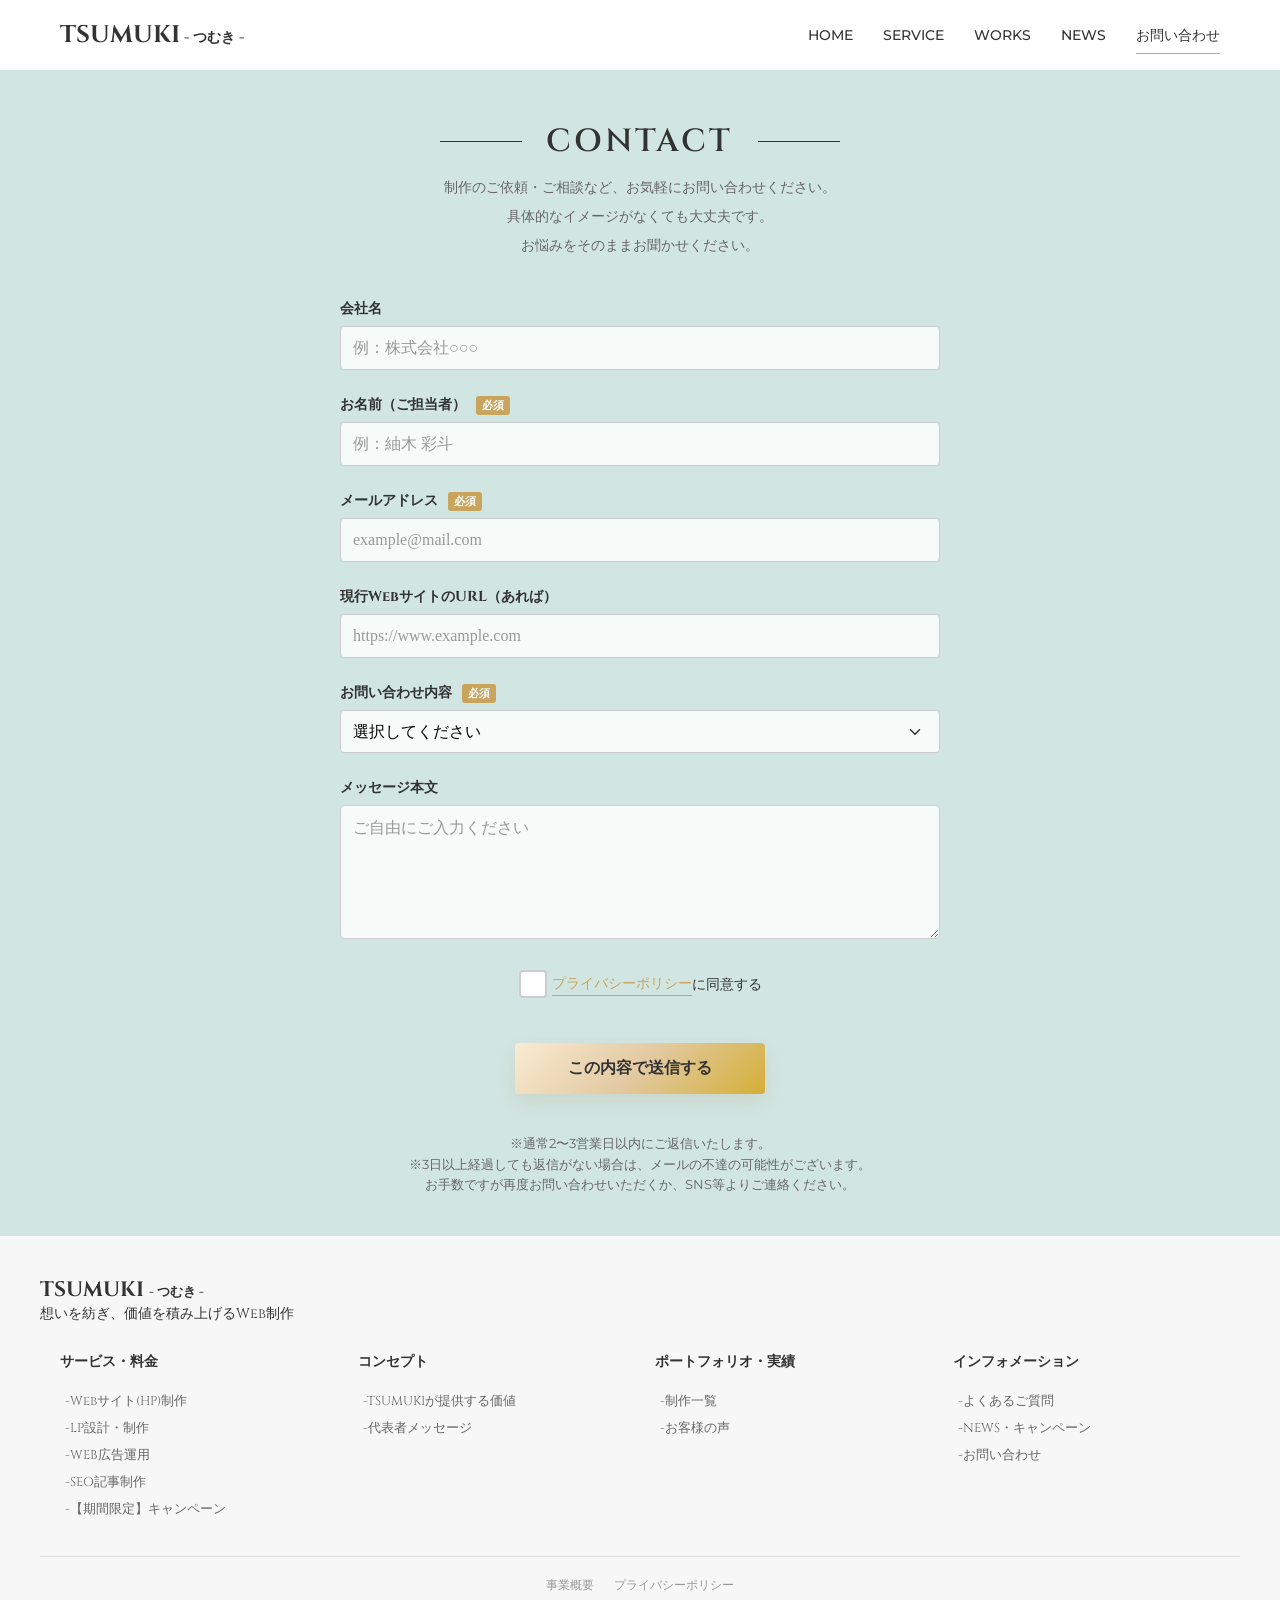
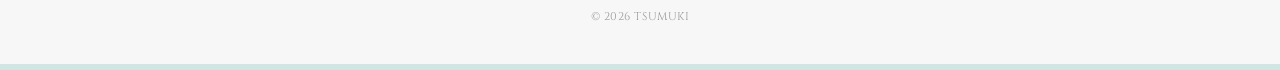
==== commit 51ed5f4c: "Add files via upload" ====
--- a/contact/index.html
+++ b/contact/index.html
@@ -179,8 +179,8 @@
 
 			<div class="footer__sub">
 				<nav class="footer__sub-nav">
-					<a href="#">事業概要</a>
-					<a href="#">プライバシーポリシー</a>
+					<a href="../info.html">事業概要</a>
+					<a href="../privacy.html">プライバシーポリシー</a>
 				</nav>
 				<p class="copyright">&copy; 2026 TSUMUKI</p>
 			</div>
--- a/css/style.css
+++ b/css/style.css
@@ -274,6 +274,17 @@
   right: 20px;
   bottom: 20px;
   z-index: 1000;
+  /* 初期状態（隠す） */
+  opacity: 0;
+  visibility: hidden;
+  transform: translateY(20px);
+}
+
+/* 追加：スクロールされた時に付与するクラス */
+.top-btn.is-show {
+  opacity: 1;
+  visibility: visible;
+  transform: translateY(0);
 }
 
 .svgIcon {
@@ -285,35 +296,33 @@
   fill: #fff;
 }
 
-.top-btn:hover {
-  width: 100px;
-  transition-duration: 0.3s;
-  background-color: #333;
-  align-items: center;
-}
-
-.top-btn:hover .svgIcon {
-  /* width: 20px; */
-  transition-duration: 0.3s;
-  transform: translateY(-200%);
-}
-
-.top-btn::before {
-  position: absolute;
-  bottom: -20px;
-  content: "トップへ戻る";
-  font-weight: 400;
-  color: #fcfcf6;
-  font-size: 0px;
-}
-
-.top-btn:hover::before {
-  font-size: 13px;
-  opacity: 1;
-  bottom: unset;
-  transition-duration: 0.3s;
-}
-
+@media (hover: hover) {
+  .top-btn:hover {
+    width: 100px;
+    transition-duration: 0.3s;
+    background-color: #333;
+    align-items: center;
+  }
+  .top-btn:hover .svgIcon {
+    /* width: 20px; */
+    transition-duration: 0.3s;
+    transform: translateY(-200%);
+  }
+  .top-btn::before {
+    position: absolute;
+    bottom: -20px;
+    content: "トップへ戻る";
+    font-weight: 400;
+    color: #fcfcf6;
+    font-size: 0px;
+  }
+  .top-btn:hover::before {
+    font-size: 13px;
+    opacity: 1;
+    bottom: unset;
+    transition-duration: 0.3s;
+  }
+}
 /* -------------　ブランドエリア　------------- */
 .footer_brand a {
   color: #333;
@@ -523,7 +532,7 @@
 
 @keyframes fvAppear {
   to {
-    opacity: 0.8;
+    opacity: 0.9;
     transform: scale(1);
     filter: blur(0);
   }
@@ -562,7 +571,7 @@
   .fv-img {
     width: 100%;
     max-width: 100%;
-    opacity: 0.8;
+    opacity: 0.9;
     margin: 0;
   }
 }
@@ -608,7 +617,7 @@
     pointer-events: none;
   }
   .fv-copy {
-    font-size: 2rem;
+    font-size: 2.1rem;
     line-height: 1.3;
     margin-left: 10px;
   }
@@ -620,16 +629,43 @@
   }
   .fv-lead {
     position: absolute;
-    bottom: 10%; /* 画像の下の方に配置 */
+    bottom: 5%; /* 画像の下の方に配置 */
     left: 20px; /* 左端からの距離 */
     margin-top: 0; /* absoluteにしたのでmarginはリセット */
     font-size: 0.85rem;
     color: #666;
-    background: rgba(255, 255, 255, 0.4); /* 背景を少しだけ白くして文字を浮かせる */
     padding: 2px 8px;
     border-radius: 2px;
   }
 }
+/* ------------------------------------------
+ 帯section
+ ------------------------------------------ */
+.obi {
+  height: 30px;
+  line-height: 30px;
+  background-color: #fff;
+  color: #333;
+  text-align: center;
+  font-family: "Yu Mincho", serif;
+  font-size: 12px;
+}
+
+/* ------------------------------------------
+ キャンペーン・バナーsection
+ ------------------------------------------ */
+.CP_bnr {
+  width: 80%;
+  max-width: 600px;
+  display: flex;
+  justify-content: center;
+  margin: 30px auto 0;
+  box-shadow: 3px 3px 10px rgba(151, 180, 175, 0.4);
+}
+.CP_bnr a img {
+  display: block;
+}
+
 /* ------------------------------------------
  サービス一覧section
  ------------------------------------------ */
@@ -639,8 +675,8 @@
 
 /* 横並び4列 */
 .service-wrapper {
-  max-width: 900px;
-  width: 95%;
+  max-width: 1100px;
+  width: 100%;
   margin: 50px auto 80px auto;
   display: flex;
   gap: 20px;
@@ -770,7 +806,7 @@
     padding: 0 10px; /* 内側の余白を少し詰める */
   }
   .service-item h3 {
-    font-size: 14px;
+    font-size: 18px;
     margin: 15px 0 8px 0;
   }
   .service-item p {
@@ -782,6 +818,37 @@
     padding: 6px 12px;
   }
 }
+/* ------------ 受付停止中のサービス------------ */
+.service-item {
+  position: relative; /* 幕を配置する基準になります */
+}
+
+/* オーバーレイ */
+.service-item.is-closed::after {
+  content: "受付停止中";
+  position: absolute;
+  top: 0;
+  left: 0;
+  width: 100%;
+  height: 100%;
+  background: rgba(0, 0, 0, 0.6); /* 黒の60%透明 */
+  color: #fff; /* 白文字 */
+  font-weight: bold;
+  font-size: 18px;
+  display: flex; /* 文字を中央寄せにするため */
+  justify-content: center;
+  align-items: flex-start;
+  padding-top: 60px;
+  z-index: 10; /* 一番上に表示 */
+  border-radius: 8px; /* カードの角丸に合わせる */
+}
+
+/* 受付停止中はボタンを押せないようにする場合（オプション） */
+.service-item.is-closed {
+  pointer-events: none; /* クリックを無効化 */
+  cursor: not-allowed;
+}
+
 /* ------------------------------------------
  私の強みセクション
  ------------------------------------------ */
@@ -1116,6 +1183,7 @@
   position: relative;
   width: 20px;
   height: 20px;
+  flex-shrink: 0;
 }
 
 .icon::before,
@@ -1125,10 +1193,11 @@
   top: 50%;
   left: 50%;
   width: 100%;
-  height: 1px;
+  height: 1.5px;
   background-color: #333;
   transform: translate(-50%, -50%);
   transition: transform 0.3s ease;
+  border-radius: 1px;
 }
 
 .icon::after {
@@ -1602,4 +1671,305 @@
 /* ドット（ページネーション）の色をゴールドに */
 .swiper-pagination-bullet-active {
   background: #c4a45d !important;
+}
+
+/* 色の定義（tsumuki専用） */
+/*============================================================
+ 創業記念キャンペーン============================================================*/
+/* ------------------------------------------
+ キャンペーン用特設ページ
+ ------------------------------------------ */
+#cp1 {
+  background-color: #ece5e0;
+}
+
+.campaign-container {
+  width: 100%;
+  max-width: 700px;
+  margin: 70px auto 0;
+  padding-bottom: 30px;
+  background: linear-gradient(to bottom right, #ffffff, #ece5e0);
+}
+.campaign-container .flower img {
+  width: 100%;
+  height: 80px;
+  -o-object-fit: cover;
+     object-fit: cover;
+  opacity: 0.8;
+}
+.campaign-container .cp-text {
+  display: flex;
+  flex-direction: column;
+  align-items: center;
+}
+.campaign-container .cp-text p {
+  width: 90%;
+  text-align: center;
+  margin-bottom: 10px;
+}
+.campaign-container .cp-text p.jouken {
+  border: 1px solid #f9cc37;
+  padding: 10px;
+  margin-top: 10px;
+  font-size: 12px;
+  line-height: 1.5rem;
+}
+.campaign-container h3 {
+  text-align: center;
+  color: #f9cc37;
+  font-size: 1.7rem;
+  display: inline-block;
+  border-bottom: 1px solid #f9cc37;
+  padding-bottom: 5px;
+}
+.campaign-container .date {
+  padding: 10px;
+  font-size: 1.5rem;
+}
+.campaign-container .date span {
+  font-size: 1rem;
+}
+.campaign-container .small {
+  text-align: end;
+  padding: 5px 30px 30px;
+  font-size: small;
+}
+
+/* 価格エリアの調整 */
+.price-area {
+  display: flex;
+  justify-content: center;
+  align-items: baseline;
+  gap: 5px; /* 数字同士の間隔 */
+  font-weight: bold;
+  color: #bfa46f; /* 画像の文字色に合わせた色味 */
+}
+
+/* 旧価格（打ち消し線） */
+.old-price {
+  position: relative;
+  font-size: 1.2rem; /* 少し小さめに */
+  color: #999; /* 打ち消しなので少し薄く */
+}
+
+/* 斜めの打ち消し線 */
+.old-price::before {
+  content: "";
+  position: absolute;
+  top: 50%;
+  left: -5%;
+  width: 90%;
+  height: 1px;
+  background-color: #bfa46f;
+  transform: rotate(-15deg);
+  transform-origin: center;
+}
+
+/* 新価格 */
+.price-area .new-price {
+  font-size: 2.5rem; /* 目立たせるために大きく */
+}
+
+/* 「→」の文字サイズ調整 */
+.price-area span {
+  font-size: 1.5rem;
+}
+
+/* 「万円〜」の文字サイズ調整 */
+.price-area span span {
+  font-size: 1rem;
+}
+
+.cp-plan-card {
+  width: 90%;
+  margin: 20px auto 0px;
+  background: #fff;
+  border-radius: 15px;
+  padding: 30px 20px 20px;
+  text-align: center;
+  border: 1px solid rgba(0, 0, 0, 0.05);
+  position: relative; /* バッジの基準点 */
+}
+.cp-plan-card__label {
+  display: inline-block;
+  background: #f9cc37;
+  color: #fff;
+  font-size: 1rem;
+  padding: 2px 12px;
+  border-radius: 20px;
+  margin-bottom: 15px;
+}
+.cp-plan-card__title {
+  font-size: 1.5rem;
+  color: #333;
+}
+.cp-plan-card__list {
+  text-align: left;
+  display: inline-block;
+  margin: 20px;
+  list-style: none;
+  padding: 0;
+}
+.cp-plan-card__list li {
+  margin-bottom: 5px;
+  font-size: 0.95rem;
+}
+.cp-plan-card__list li::before {
+  content: "✓";
+  color: #c4a45d;
+  margin-right: 8px;
+  font-weight: bold;
+}
+
+/* 2. リボンバッジ（本体）のデザイン */
+.ribbon-badge {
+  position: absolute;
+  top: 0; /* カードの最上部に合わせる */
+  right: 20px; /* 右側の余白 */
+  width: 60px; /* リボンの横幅 */
+  height: 90px; /* リボンの縦幅（V字部分を含む） */
+  color: #333; /* 文字色 */
+  z-index: 10;
+  /* グラデーションで金色の質感を再現 */
+  background: linear-gradient(to right, #f9e1a0 0%, #eac25d 50%, #f9e1a0 100%);
+  /* テキストを中央寄せ */
+  display: flex;
+  align-items: center;
+  justify-content: center;
+  text-align: center;
+}
+
+/* 3. リボンの下のV字カットを再現（CSSの擬似要素を使用） */
+.ribbon-badge::after {
+  content: "";
+  position: absolute;
+  bottom: 0;
+  left: 0;
+  width: 0;
+  height: 0;
+  /* 三角形の配置で切り欠きを作る */
+  border-left: 30px solid transparent; /* 横幅の半分 (70px/2) */
+  border-right: 30px solid transparent; /* 横幅の半分 */
+  border-bottom: 20px solid #fff; /* カードの背景色と合わせる */
+}
+
+/* 4. リボン内のテキスト調整 */
+.ribbon-badge span {
+  font-size: 14px;
+  line-height: 1.2;
+}
+
+.ribbon-badge strong {
+  font-size: 32px; /* 数字だけ大きく */
+  font-weight: bold;
+  margin: 0 2px;
+}
+
+#cp1 .faq_section {
+  padding: 30px 0 0;
+  background-color: #fff;
+}
+#cp1 .faq_section {
+  max-width: 700px;
+  margin: 0 auto;
+}
+#cp1 main {
+  padding-bottom: 30px;
+}
+#cp1 .footer {
+  margin-top: 0;
+}
+#cp1 .c-button-gold {
+  margin-bottom: 0;
+}
+
+/* ------------------------------------------
+ キャンペーン専用フォーム
+ ------------------------------------------ */
+body#cp-contact {
+  background: linear-gradient(to bottom right, #ffffff, #ece5e0);
+}
+body#cp-contact .section-subtitle {
+  line-height: 1.8rem;
+}
+
+.info {
+  margin-top: 70px;
+}
+
+/* 事業概要セクション全体のスタイル */
+.business-summary {
+  padding: 40px 20px;
+  background-color: #fff; /* 背景色 */
+  color: #333;
+  font-family: "Helvetica Neue", Arial, "Hiragino Kaku Gothic ProN", "Hiragino Sans", Meiryo, sans-serif;
+}
+
+.summary-container {
+  max-width: 700px;
+  margin: 0 auto;
+}
+
+.summary-title {
+  text-align: center;
+  font-size: 1.5rem;
+  margin-bottom: 40px;
+  letter-spacing: 0.1em;
+  font-family: "Cinzel", serif;
+}
+
+/* テーブルのスタイル */
+.summary-table {
+  width: 100%;
+  border-collapse: collapse;
+  border-top: 1px solid #e6e2db;
+}
+
+.summary-table th,
+.summary-table td {
+  padding: 20px;
+  border-bottom: 1px solid #e6e2db;
+  font-size: 0.95rem;
+  line-height: 1.6;
+}
+
+.summary-table th {
+  width: 30%;
+  text-align: left;
+  background-color: #f0efed;
+  font-weight: 600;
+  color: #555;
+}
+
+/* 事業内容のリスト */
+.summary-table ul {
+  margin: 0;
+  padding: 0;
+  list-style: none;
+}
+
+.summary-table li {
+  margin-bottom: 4px;
+}
+
+/* モバイル対応（画面が狭い時に縦に並べる） */
+@media (max-width: 600px) {
+  .summary-table {
+    border-top: 1px solid #D1E6E3;
+  }
+  .summary-table th,
+  .summary-table td {
+    display: block;
+    width: 100%;
+    border-bottom: 1px solid #D1E6E3;
+  }
+  .summary-table th {
+    padding-bottom: 5px;
+    background-color: transparent;
+    color: #D1E6E3;
+  }
+  .summary-table td {
+    padding-top: 5px;
+    padding-bottom: 20px;
+  }
 }/*# sourceMappingURL=style.css.map */
